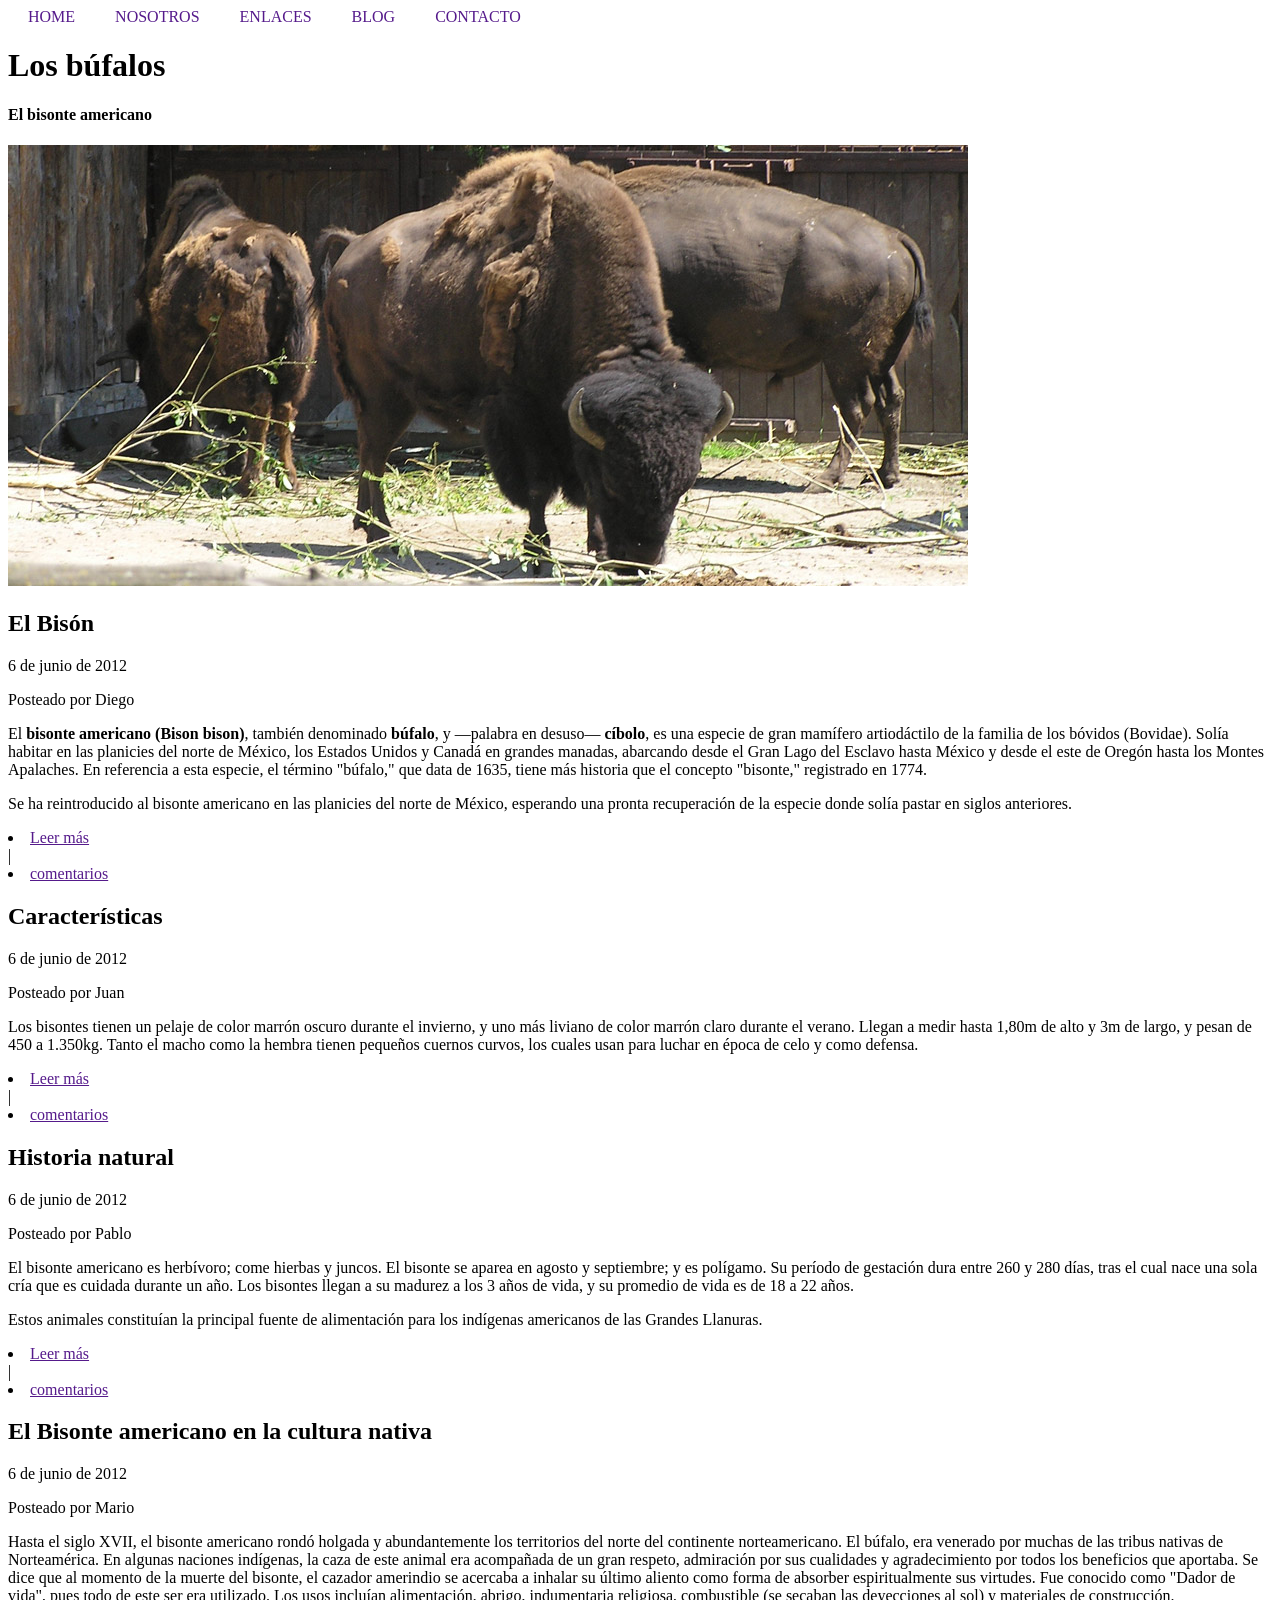
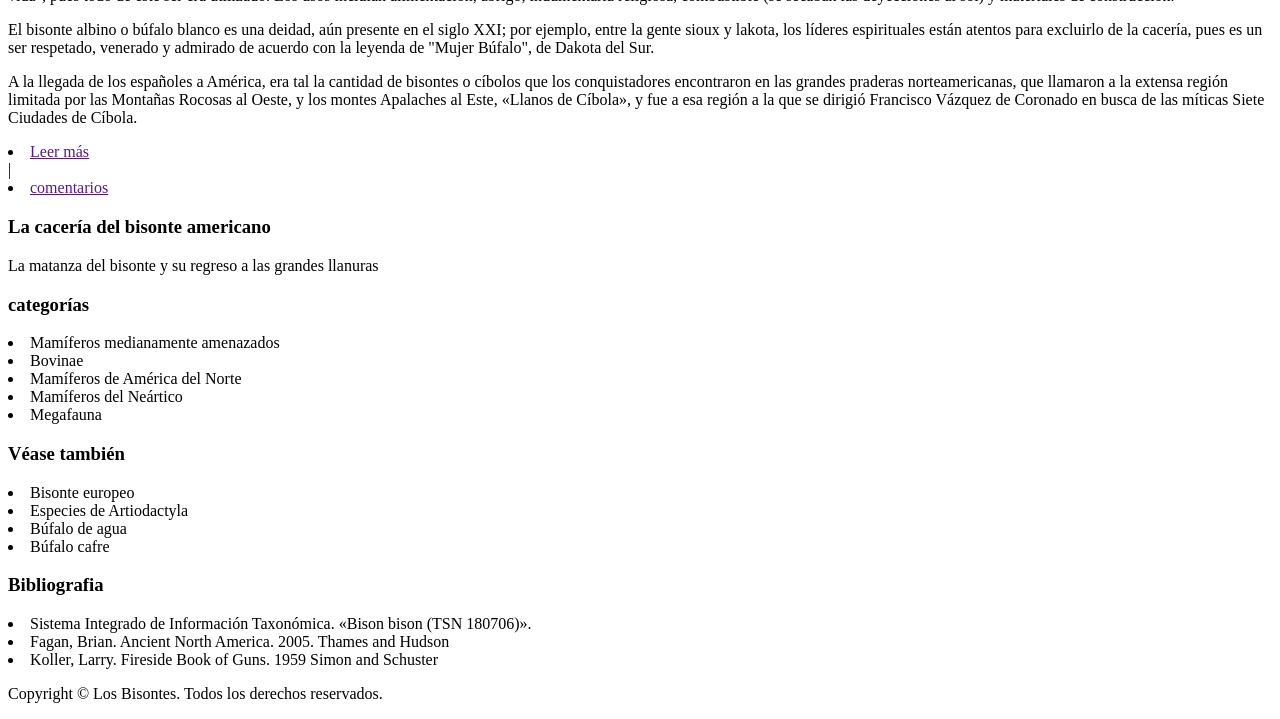
==== 6_Actividad/index.html @ a6a04cfd "Actividad de Bufalos html" ====
<!DOCTYPE html>
<html lang="en">
<head>
    <meta charset="UTF-8">
    <meta name="viewport" content="width=device-width, initial-scale=1.0">
    <title>Document</title>
    <link rel="stylesheet" href="css/style.css">
</head>
    <body>
        <nav>
            <li><a href="" class="selected">HOME</a></li>
            <li><a href="">NOSOTROS</a></li>
            <li><a href="">ENLACES</a></li>
            <li><a href="">BLOG</a></li>
            <li><a href="">CONTACTO</a></li>
        </nav>
        <header>
            <h1>Los búfalos</h1>
            <h4>El bisonte americano</h4>
            <img src="img/img_bufalos_pic1.jpg" alt="Bisontes comiendo" title="Bisontes comiendo">
        </header>
        <main>
            <section>
                <article>
                    <h2>El Bisón</h2>
                    <div>
                        <div><p>6 de junio de 2012</p></div>
                        <div><p>Posteado por Diego</p></div>
                    </div>
                    <div>
                        <p>El <strong>bisonte americano (Bison bison)</strong>, también denominado <strong>búfalo</strong>, y —palabra en desuso— <strong>cíbolo</strong>, es una especie de gran mamífero artiodáctilo de la familia de los bóvidos (Bovidae). Solía habitar en las planicies del norte de México, los Estados Unidos y Canadá en grandes manadas, abarcando desde el Gran Lago del Esclavo hasta México y desde el este de Oregón hasta los Montes Apalaches. En referencia a esta especie, el término "búfalo," que data de 1635, tiene más historia que el concepto "bisonte," registrado en 1774.</p>
                        <p>Se ha reintroducido al bisonte americano en las planicies del norte de México, esperando una pronta recuperación de la especie donde solía pastar en siglos anteriores.</p>
                    </div>
                </article>
                <div class="primero">
                    <li><a href="">Leer más</a></li>
                    <span>|</span>
                    <li><a href="">comentarios</a></li>
                </div>
            </section>
            <section>
                <article>
                    <h2>Características</h2>
                    <div>
                        <div><p>6 de junio de 2012</p></div>
                        <div><p>Posteado por Juan</p></div>
                    </div>
                    <div>
                        <p>Los bisontes tienen un pelaje de color marrón oscuro durante el invierno, y uno más liviano de color marrón claro durante el verano. Llegan a medir hasta 1,80m de alto y 3m de largo, y pesan de 450 a 1.350kg. Tanto el macho como la hembra tienen pequeños cuernos curvos, los cuales usan para luchar en época de celo y como defensa.</p>      
                    </div>
                </article>
                <div class="primero">
                    <li><a href="">Leer más</a></li>
                    <span>|</span>
                    <li><a href="">comentarios</a></li>
                </div>
            </section>
            <section>
                <article>
                    <h2>Historia natural</h2>
                    <div>
                        <div><p>6 de junio de 2012</p></div>
                        <div><p>Posteado por Pablo</p></div>
                    </div>
                    <div>
                        <p>El bisonte americano es herbívoro; come hierbas y juncos. El bisonte se aparea en agosto y septiembre; y es polígamo. Su período de gestación dura entre 260 y 280 días, tras el cual nace una sola cría que es cuidada durante un año. Los bisontes llegan a su madurez a los 3 años de vida, y su promedio de vida es de 18 a 22 años.</p>
                        <p>Estos animales constituían la principal fuente de alimentación para los indígenas americanos de las Grandes Llanuras.</p>
                    </div>
                </article>
                <div class="primero">
                    <li><a href="">Leer más</a></li>
                    <span>|</span>
                    <li><a href="">comentarios</a></li>
                </div>
            </section>
            <section>
                <article>
                    <h2>El Bisonte americano en la cultura nativa</h2>
                    <div>
                        <div><p>6 de junio de 2012</p></div>
                        <div><p>Posteado por Mario</p></div>
                    </div>
                    <div>
                        <p>Hasta el siglo XVII, el bisonte americano rondó holgada y abundantemente los territorios del norte del continente norteamericano. El búfalo, era venerado por muchas de las tribus nativas de Norteamérica. En algunas naciones indígenas, la caza de este animal era acompañada de un gran respeto, admiración por sus cualidades y agradecimiento por todos los beneficios que aportaba. Se dice que al momento de la muerte del bisonte, el cazador amerindio se acercaba a inhalar su último aliento como forma de absorber espiritualmente sus virtudes. Fue conocido como "Dador de vida", pues todo de este ser era utilizado. Los usos incluían alimentación, abrigo, indumentaria religiosa, combustible (se secaban las deyecciones al sol) y materiales de construcción.</p>
                        <p>El bisonte albino o búfalo blanco es una deidad, aún presente en el siglo XXI; por ejemplo, entre la gente sioux y lakota, los líderes espirituales están atentos para excluirlo de la cacería, pues es un ser respetado, venerado y admirado de acuerdo con la leyenda de "Mujer Búfalo", de Dakota del Sur.</p>
                        <p>
                        A la llegada de los españoles a América, era tal la cantidad de bisontes o cíbolos que los conquistadores encontraron en las grandes praderas norteamericanas, que llamaron a la extensa región limitada por las Montañas Rocosas al Oeste, y los montes Apalaches al Este, «Llanos de Cíbola», y fue a esa región a la que se dirigió Francisco Vázquez de Coronado en busca de las míticas Siete Ciudades de Cíbola.
                        </p>
                    </div>
                </article>
                <div class="primero">
                    <li><a href="">Leer más</a></li>
                    <span>|</span>
                    <li><a href="">comentarios</a></li>
                </div>
            </section>
        </main>
        <aside>
            <div class="titulo">
                <h3>La cacería del bisonte americano</h3>
                <p>La matanza del bisonte y su regreso a las grandes llanuras</p>
            </div>
            <div>
                <h3>categorías</h3>
                <li>Mamíferos medianamente amenazados</li>
                <li>Bovinae</li>
                <li>Mamíferos de América del Norte</li>
                <li>Mamíferos del Neártico</li>
                <li>Megafauna</li>
            </div>
            <div>
                <h3>Véase también</h3>
                <li>Bisonte europeo</li>
                <li>Especies de Artiodactyla</li>
                <li>Búfalo de agua</li>
                <li>Búfalo cafre</li>
            </div>
            <div>
                <h3>Bibliografia</h3>
                <li>Sistema Integrado de Información Taxonómica. «Bison bison (TSN 180706)».</li>
                <li>Fagan, Brian. Ancient North America. 2005. Thames and Hudson</li>
                <li>Koller, Larry. Fireside Book of Guns. 1959 Simon and Schuster</li>
            </div>
        </aside>
        <footer>
            <p>Copyright © Los Bisontes. Todos los derechos reservados.</p>
        </footer>
    </body>
</html>
---- 6_Actividad/css/style.css ----
*{
    font-family: Georgia, 'Times New Roman', Times, serif;
}

nav{
    display: flex;
    list-style: none;
}

nav a{
    text-decoration: none;
    padding: 20px;
}
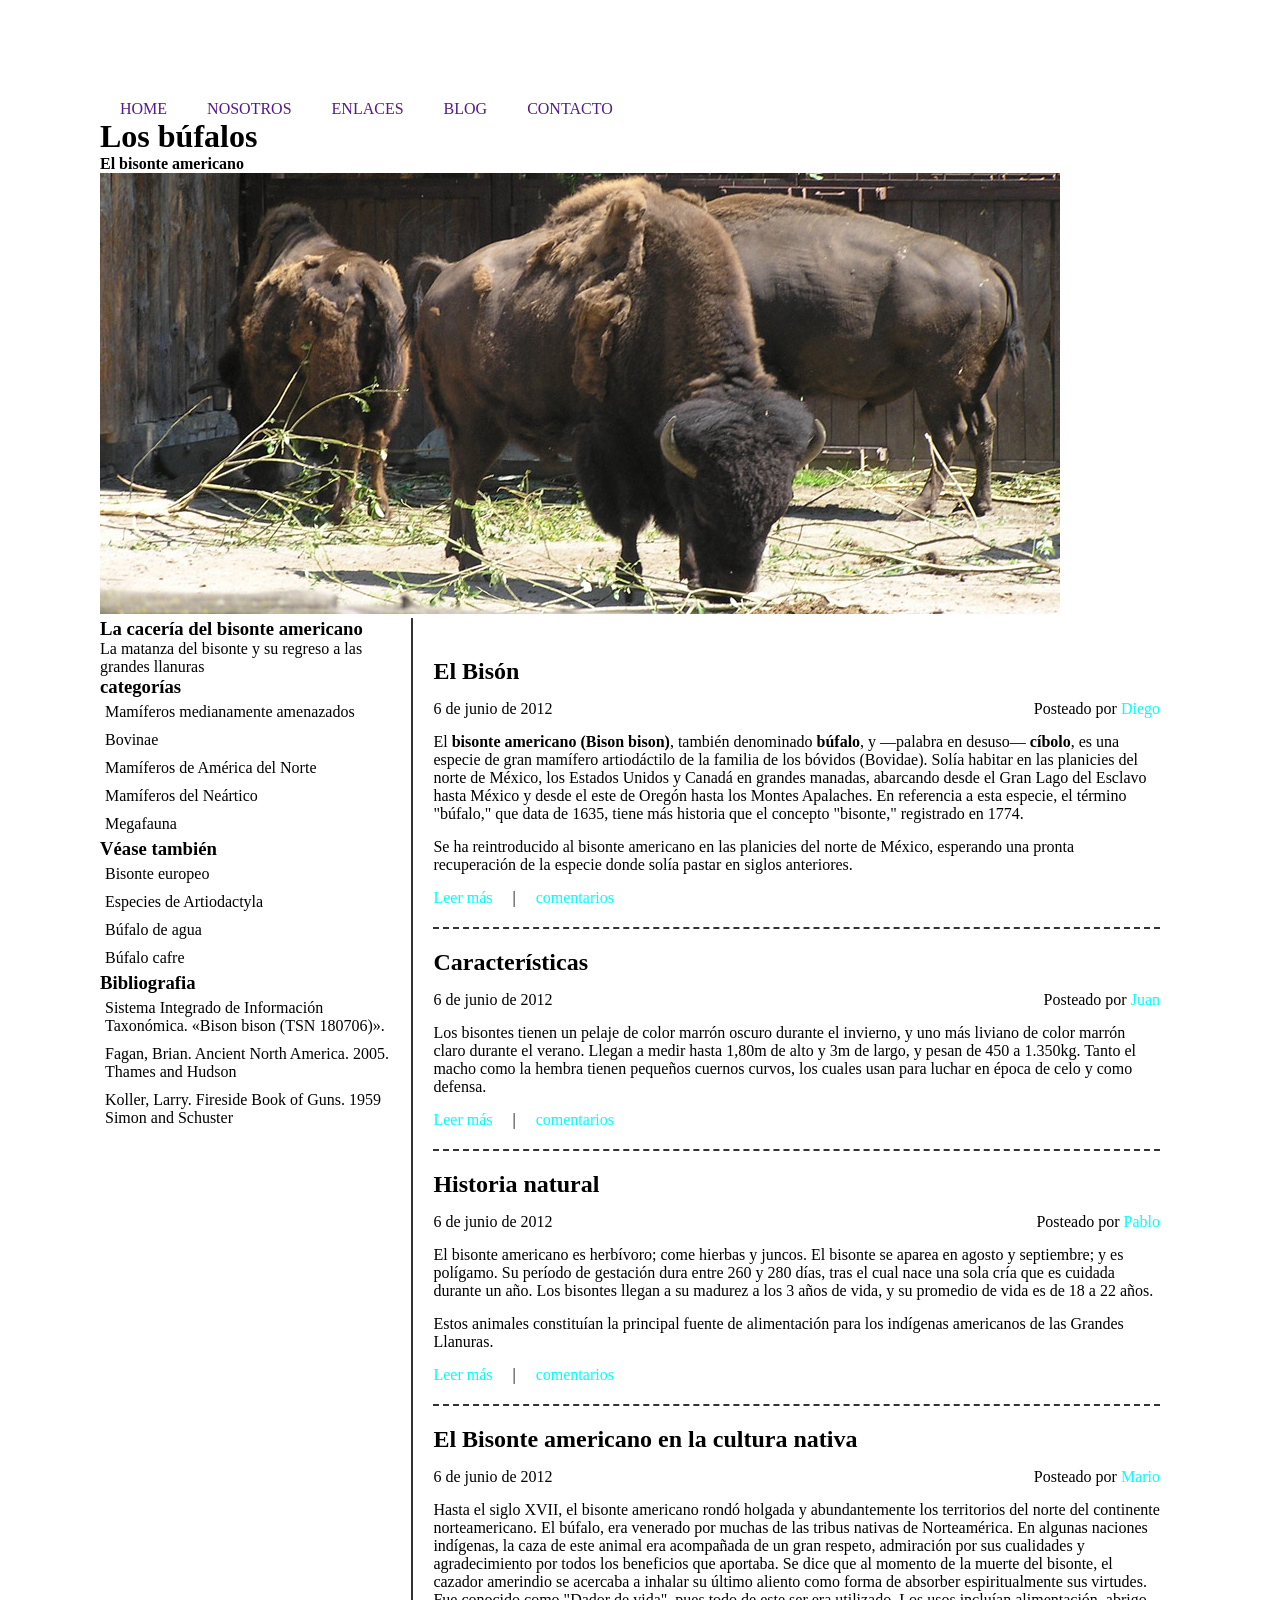
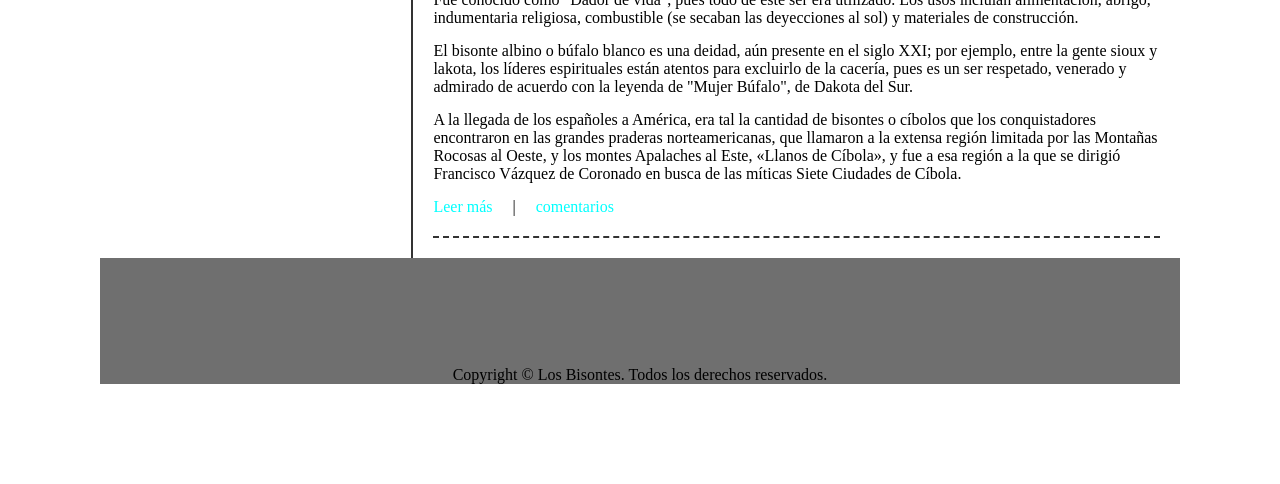
==== commit c145e0e5: "Al 30%, falta arreglar cosas" ====
--- a/6_Actividad/index.html
+++ b/6_Actividad/index.html
@@ -19,84 +19,9 @@
             <h4>El bisonte americano</h4>
             <img src="img/img_bufalos_pic1.jpg" alt="Bisontes comiendo" title="Bisontes comiendo">
         </header>
-        <main>
-            <section>
-                <article>
-                    <h2>El Bisón</h2>
-                    <div>
-                        <div><p>6 de junio de 2012</p></div>
-                        <div><p>Posteado por Diego</p></div>
-                    </div>
-                    <div>
-                        <p>El <strong>bisonte americano (Bison bison)</strong>, también denominado <strong>búfalo</strong>, y —palabra en desuso— <strong>cíbolo</strong>, es una especie de gran mamífero artiodáctilo de la familia de los bóvidos (Bovidae). Solía habitar en las planicies del norte de México, los Estados Unidos y Canadá en grandes manadas, abarcando desde el Gran Lago del Esclavo hasta México y desde el este de Oregón hasta los Montes Apalaches. En referencia a esta especie, el término "búfalo," que data de 1635, tiene más historia que el concepto "bisonte," registrado en 1774.</p>
-                        <p>Se ha reintroducido al bisonte americano en las planicies del norte de México, esperando una pronta recuperación de la especie donde solía pastar en siglos anteriores.</p>
-                    </div>
-                </article>
-                <div class="primero">
-                    <li><a href="">Leer más</a></li>
-                    <span>|</span>
-                    <li><a href="">comentarios</a></li>
-                </div>
-            </section>
-            <section>
-                <article>
-                    <h2>Características</h2>
-                    <div>
-                        <div><p>6 de junio de 2012</p></div>
-                        <div><p>Posteado por Juan</p></div>
-                    </div>
-                    <div>
-                        <p>Los bisontes tienen un pelaje de color marrón oscuro durante el invierno, y uno más liviano de color marrón claro durante el verano. Llegan a medir hasta 1,80m de alto y 3m de largo, y pesan de 450 a 1.350kg. Tanto el macho como la hembra tienen pequeños cuernos curvos, los cuales usan para luchar en época de celo y como defensa.</p>      
-                    </div>
-                </article>
-                <div class="primero">
-                    <li><a href="">Leer más</a></li>
-                    <span>|</span>
-                    <li><a href="">comentarios</a></li>
-                </div>
-            </section>
-            <section>
-                <article>
-                    <h2>Historia natural</h2>
-                    <div>
-                        <div><p>6 de junio de 2012</p></div>
-                        <div><p>Posteado por Pablo</p></div>
-                    </div>
-                    <div>
-                        <p>El bisonte americano es herbívoro; come hierbas y juncos. El bisonte se aparea en agosto y septiembre; y es polígamo. Su período de gestación dura entre 260 y 280 días, tras el cual nace una sola cría que es cuidada durante un año. Los bisontes llegan a su madurez a los 3 años de vida, y su promedio de vida es de 18 a 22 años.</p>
-                        <p>Estos animales constituían la principal fuente de alimentación para los indígenas americanos de las Grandes Llanuras.</p>
-                    </div>
-                </article>
-                <div class="primero">
-                    <li><a href="">Leer más</a></li>
-                    <span>|</span>
-                    <li><a href="">comentarios</a></li>
-                </div>
-            </section>
-            <section>
-                <article>
-                    <h2>El Bisonte americano en la cultura nativa</h2>
-                    <div>
-                        <div><p>6 de junio de 2012</p></div>
-                        <div><p>Posteado por Mario</p></div>
-                    </div>
-                    <div>
-                        <p>Hasta el siglo XVII, el bisonte americano rondó holgada y abundantemente los territorios del norte del continente norteamericano. El búfalo, era venerado por muchas de las tribus nativas de Norteamérica. En algunas naciones indígenas, la caza de este animal era acompañada de un gran respeto, admiración por sus cualidades y agradecimiento por todos los beneficios que aportaba. Se dice que al momento de la muerte del bisonte, el cazador amerindio se acercaba a inhalar su último aliento como forma de absorber espiritualmente sus virtudes. Fue conocido como "Dador de vida", pues todo de este ser era utilizado. Los usos incluían alimentación, abrigo, indumentaria religiosa, combustible (se secaban las deyecciones al sol) y materiales de construcción.</p>
-                        <p>El bisonte albino o búfalo blanco es una deidad, aún presente en el siglo XXI; por ejemplo, entre la gente sioux y lakota, los líderes espirituales están atentos para excluirlo de la cacería, pues es un ser respetado, venerado y admirado de acuerdo con la leyenda de "Mujer Búfalo", de Dakota del Sur.</p>
-                        <p>
-                        A la llegada de los españoles a América, era tal la cantidad de bisontes o cíbolos que los conquistadores encontraron en las grandes praderas norteamericanas, que llamaron a la extensa región limitada por las Montañas Rocosas al Oeste, y los montes Apalaches al Este, «Llanos de Cíbola», y fue a esa región a la que se dirigió Francisco Vázquez de Coronado en busca de las míticas Siete Ciudades de Cíbola.
-                        </p>
-                    </div>
-                </article>
-                <div class="primero">
-                    <li><a href="">Leer más</a></li>
-                    <span>|</span>
-                    <li><a href="">comentarios</a></li>
-                </div>
-            </section>
-        </main>
+        <div id="contenedor">
         <aside>
-            <div class="titulo">
+            <div>
                 <h3>La cacería del bisonte americano</h3>
                 <p>La matanza del bisonte y su regreso a las grandes llanuras</p>
             </div>
@@ -122,6 +47,83 @@
                 <li>Koller, Larry. Fireside Book of Guns. 1959 Simon and Schuster</li>
             </div>
         </aside>
+        <main>
+            <section>
+                <article>
+                    <h2>El Bisón</h2>
+                    <div class="Poste">
+                        <div><p>6 de junio de 2012</p></div>
+                        <div><p>Posteado por <span class="Nombre">Diego</span></div>
+                    </div>
+                    <div>
+                        <p>El <strong>bisonte americano (Bison bison)</strong>, también denominado <strong>búfalo</strong>, y —palabra en desuso— <strong>cíbolo</strong>, es una especie de gran mamífero artiodáctilo de la familia de los bóvidos (Bovidae). Solía habitar en las planicies del norte de México, los Estados Unidos y Canadá en grandes manadas, abarcando desde el Gran Lago del Esclavo hasta México y desde el este de Oregón hasta los Montes Apalaches. En referencia a esta especie, el término "búfalo," que data de 1635, tiene más historia que el concepto "bisonte," registrado en 1774.</p>
+                        <p>Se ha reintroducido al bisonte americano en las planicies del norte de México, esperando una pronta recuperación de la especie donde solía pastar en siglos anteriores.</p>
+                    </div>
+                </article>
+                <div class="Contenido">
+                    <li><a href="">Leer más</a></li>
+                    <span>|</span>
+                    <li><a href="">comentarios</a></li>
+                </div>
+            </section>
+            <section>
+                <article>
+                    <h2>Características</h2>
+                    <div class="Poste">
+                        <div><p>6 de junio de 2012</p></div>
+                        <div><p>Posteado por <span class="Nombre">Juan</span></p></div>
+                    </div>
+                    <div>
+                        <p>Los bisontes tienen un pelaje de color marrón oscuro durante el invierno, y uno más liviano de color marrón claro durante el verano. Llegan a medir hasta 1,80m de alto y 3m de largo, y pesan de 450 a 1.350kg. Tanto el macho como la hembra tienen pequeños cuernos curvos, los cuales usan para luchar en época de celo y como defensa.</p>      
+                    </div>
+                </article>
+                <div class="Contenido">
+                    <li><a href="">Leer más</a></li>
+                    <span>|</span>
+                    <li><a href="">comentarios</a></li>
+                </div>
+            </section>
+            <section>
+                <article>
+                    <h2>Historia natural</h2>
+                    <div class="Poste">
+                        <div><p>6 de junio de 2012</p></div>
+                        <div><p>Posteado por <span class="Nombre">Pablo</span></p></div>
+                    </div>
+                    <div>
+                        <p>El bisonte americano es herbívoro; come hierbas y juncos. El bisonte se aparea en agosto y septiembre; y es polígamo. Su período de gestación dura entre 260 y 280 días, tras el cual nace una sola cría que es cuidada durante un año. Los bisontes llegan a su madurez a los 3 años de vida, y su promedio de vida es de 18 a 22 años.</p>
+                        <p>Estos animales constituían la principal fuente de alimentación para los indígenas americanos de las Grandes Llanuras.</p>
+                    </div>
+                </article>
+                <div class="Contenido">
+                    <li><a href="">Leer más</a></li>
+                    <span>|</span>
+                    <li><a href="">comentarios</a></li>
+                </div>
+            </section>
+            <section>
+                <article>
+                    <h2>El Bisonte americano en la cultura nativa</h2>
+                    <div class="Poste">
+                        <div><p>6 de junio de 2012</p></div>
+                        <div><p>Posteado por <span class="Nombre">Mario</span></p></div>
+                    </div>
+                    <div>
+                        <p>Hasta el siglo XVII, el bisonte americano rondó holgada y abundantemente los territorios del norte del continente norteamericano. El búfalo, era venerado por muchas de las tribus nativas de Norteamérica. En algunas naciones indígenas, la caza de este animal era acompañada de un gran respeto, admiración por sus cualidades y agradecimiento por todos los beneficios que aportaba. Se dice que al momento de la muerte del bisonte, el cazador amerindio se acercaba a inhalar su último aliento como forma de absorber espiritualmente sus virtudes. Fue conocido como "Dador de vida", pues todo de este ser era utilizado. Los usos incluían alimentación, abrigo, indumentaria religiosa, combustible (se secaban las deyecciones al sol) y materiales de construcción.</p>
+                        <p>El bisonte albino o búfalo blanco es una deidad, aún presente en el siglo XXI; por ejemplo, entre la gente sioux y lakota, los líderes espirituales están atentos para excluirlo de la cacería, pues es un ser respetado, venerado y admirado de acuerdo con la leyenda de "Mujer Búfalo", de Dakota del Sur.</p>
+                        <p>
+                        A la llegada de los españoles a América, era tal la cantidad de bisontes o cíbolos que los conquistadores encontraron en las grandes praderas norteamericanas, que llamaron a la extensa región limitada por las Montañas Rocosas al Oeste, y los montes Apalaches al Este, «Llanos de Cíbola», y fue a esa región a la que se dirigió Francisco Vázquez de Coronado en busca de las míticas Siete Ciudades de Cíbola.
+                        </p>
+                    </div>
+                </article>
+                <div class="Contenido">
+                    <li><a href="">Leer más</a></li>
+                    <span>|</span>
+                    <li><a href="">comentarios</a></li>
+                </div>
+            </section>
+        </main>
+        </div>
         <footer>
             <p>Copyright © Los Bisontes. Todos los derechos reservados.</p>
         </footer>
--- a/6_Actividad/css/style.css
+++ b/6_Actividad/css/style.css
@@ -1,7 +1,13 @@
 *{
     font-family: Georgia, 'Times New Roman', Times, serif;
+    padding: 0;
+    margin: 0;
 }
 
+body{
+    margin: 100px;
+}
+/*Menu*/
 nav{
     display: flex;
     list-style: none;
@@ -10,4 +16,77 @@
 nav a{
     text-decoration: none;
     padding: 20px;
+}
+
+/*Main*/
+main{
+    padding: 20px;
+    border-left: 2px solid #333;
+    width: 70%;
+}
+
+main section{
+    width: auto;
+    display: flex;
+    flex-direction: column;
+}
+.Contenido{
+    display: flex;
+    list-style: none;
+    padding-block-end: 20px;
+}
+
+.Contenido span{
+    padding-right: 20px;
+    padding-left: 20px;
+}
+
+.Contenido a{
+    text-decoration: none;
+    color: aqua;
+}
+
+.Poste{
+    display: flex;
+    justify-content: space-between;
+}
+
+.Nombre{
+    color: aqua;
+}
+
+section{
+    border-bottom: 2px dashed #333;
+}
+
+section p{
+    padding-bottom: 15px;
+}
+
+section h2{
+    padding-top: 20px;
+    padding-bottom: 15px;
+}
+
+#contenedor{
+    display: flex;
+}
+
+/*aside*/
+aside{
+    width: 30%;
+}
+
+aside li{
+    list-style: none;
+    padding: 5px;
+}
+
+/*Footer*/
+footer{
+    display: flex;
+    justify-content: center;
+    padding-top: 10%;
+    background-color: #6f6f6f;
+
 }
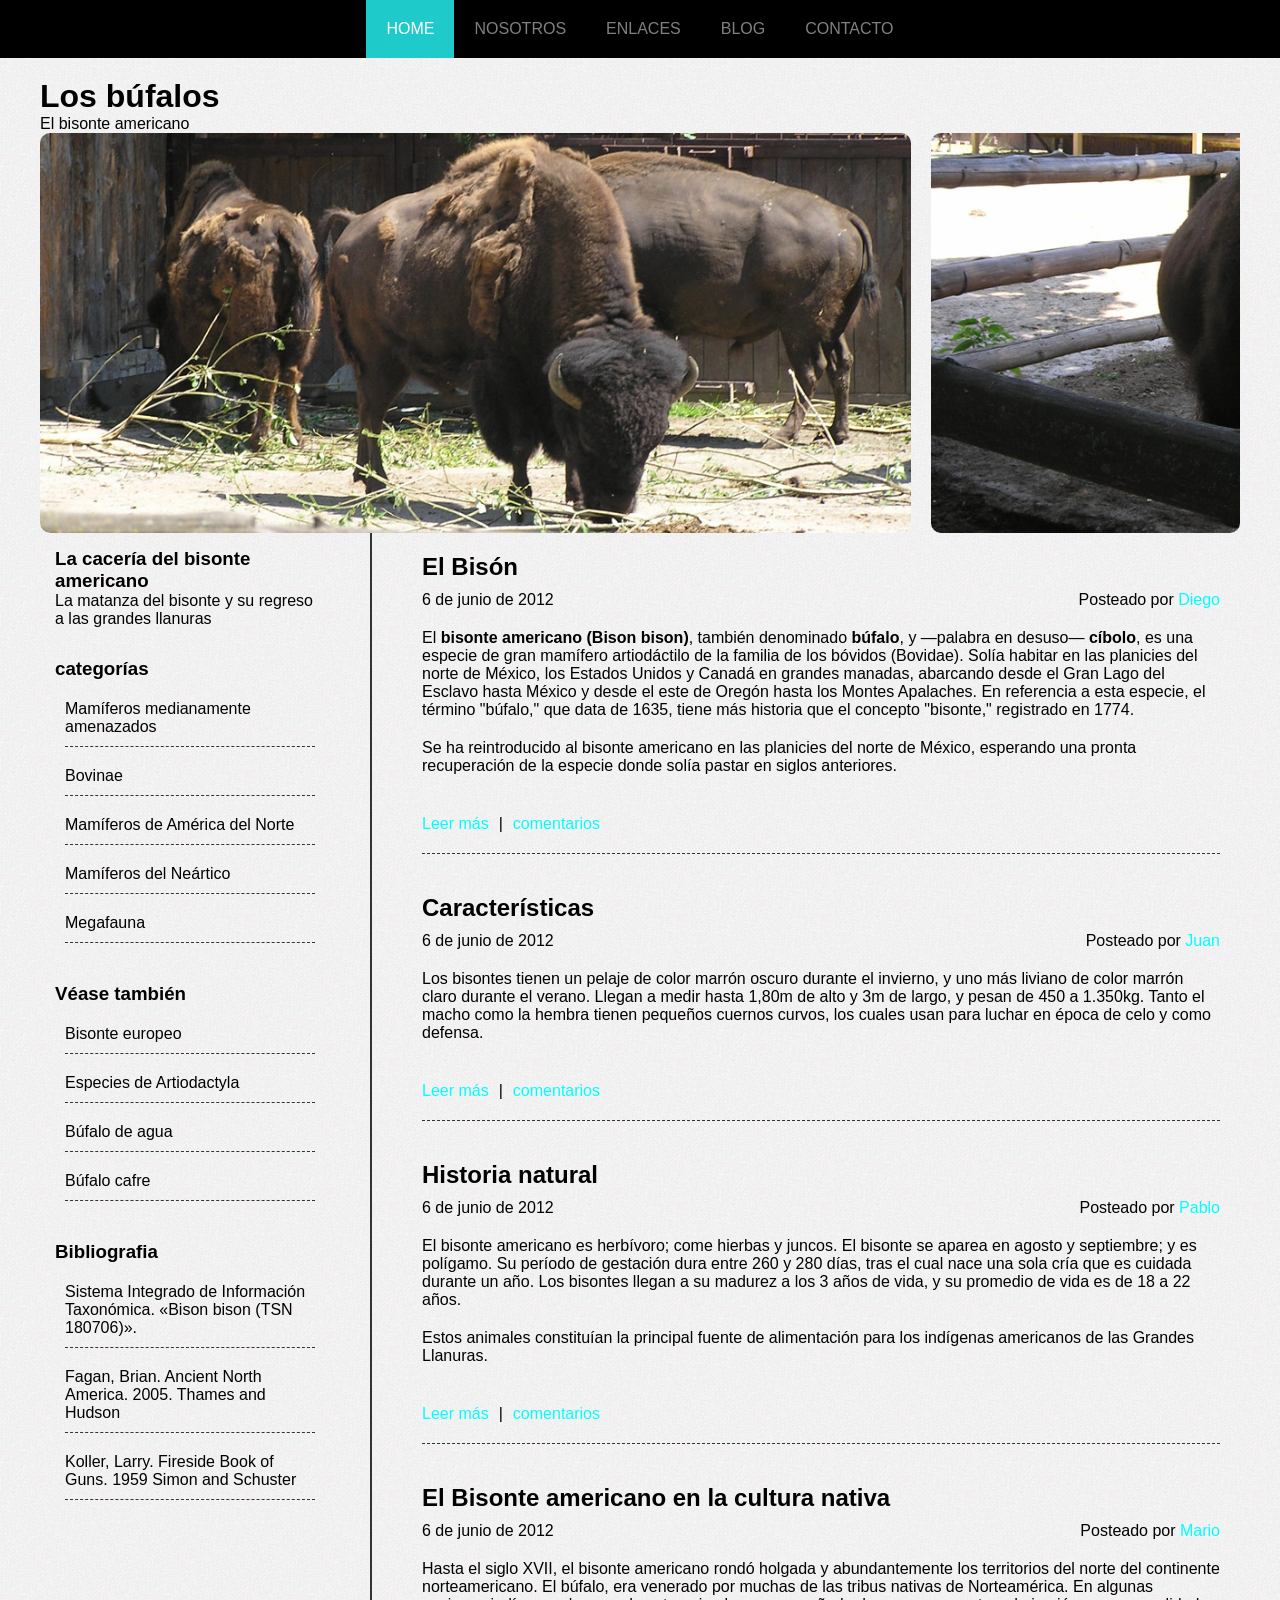
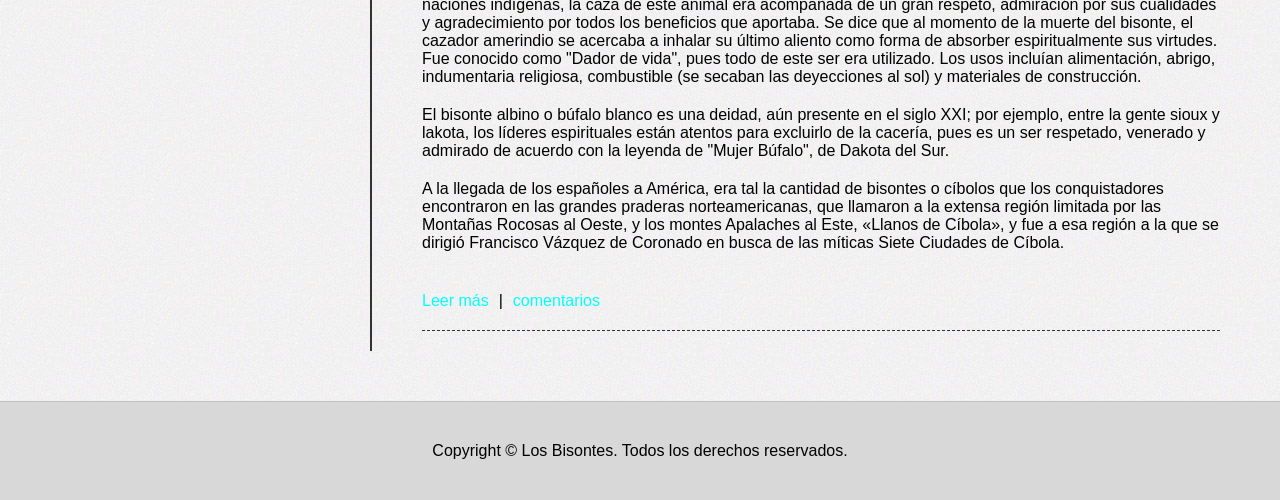
==== commit 7f797c66: "tarea completada" ====
--- a/6_Actividad/index.html
+++ b/6_Actividad/index.html
@@ -8,19 +8,34 @@
 </head>
     <body>
         <nav>
-            <li><a href="" class="selected">HOME</a></li>
-            <li><a href="">NOSOTROS</a></li>
-            <li><a href="">ENLACES</a></li>
-            <li><a href="">BLOG</a></li>
-            <li><a href="">CONTACTO</a></li>
+            <ul>
+                <li class="selected"><a href="" class="selected">HOME</a></li>
+                <li><a href="">NOSOTROS</a></li>
+                <li><a href="">ENLACES</a></li>
+                <li><a href="">BLOG</a></li>
+                <li><a href="">CONTACTO</a></li>
+            </ul>
         </nav>
+        <div id="Contenidos">
         <header>
-            <h1>Los búfalos</h1>
-            <h4>El bisonte americano</h4>
-            <img src="img/img_bufalos_pic1.jpg" alt="Bisontes comiendo" title="Bisontes comiendo">
+            <div class="carrusel-contenedor">
+                <h1>Los búfalos</h1>
+                <h4>El bisonte americano</h4>
+                <div class="carrusel">
+                    <img src="img/img_bufalos_pic1.jpg" alt="Bisontes comiendo" title="Bisontes comiendo">
+                    <img src="img/img_bufalos_pic2.jpg" alt="Bisontes en corral" title="Bisonte en el corral">
+                    <img src="img/img_bufalos_pic3.jpg" alt="Dos Bisontes" title="dos bisontes">
+                    <img src="img/img_bufalos_pic4.jpg" alt="Un bufalo depresivo en un corral " title="Un bufalo depresivo">
+                    <!--2 Carrusel-->
+                    <img src="img/img_bufalos_pic1.jpg" alt="Bisontes comiendo" title="Bisontes comiendo">
+                    <img src="img/img_bufalos_pic2.jpg" alt="Bisontes en corral" title="Bisonte en el corral">
+                    <img src="img/img_bufalos_pic3.jpg" alt="Dos Bisontes" title="dos bisontes">
+                    <img src="img/img_bufalos_pic4.jpg" alt="Un bufalo depresivo en un corral " title="Un bufalo depresivo">
+                </div>
+            </div>
         </header>
         <div id="contenedor">
-        <aside>
+        <section class="categoria">
             <div>
                 <h3>La cacería del bisonte americano</h3>
                 <p>La matanza del bisonte y su regreso a las grandes llanuras</p>
@@ -46,7 +61,7 @@
                 <li>Fagan, Brian. Ancient North America. 2005. Thames and Hudson</li>
                 <li>Koller, Larry. Fireside Book of Guns. 1959 Simon and Schuster</li>
             </div>
-        </aside>
+        </section>
         <main>
             <section>
                 <article>
@@ -59,12 +74,12 @@
                         <p>El <strong>bisonte americano (Bison bison)</strong>, también denominado <strong>búfalo</strong>, y —palabra en desuso— <strong>cíbolo</strong>, es una especie de gran mamífero artiodáctilo de la familia de los bóvidos (Bovidae). Solía habitar en las planicies del norte de México, los Estados Unidos y Canadá en grandes manadas, abarcando desde el Gran Lago del Esclavo hasta México y desde el este de Oregón hasta los Montes Apalaches. En referencia a esta especie, el término "búfalo," que data de 1635, tiene más historia que el concepto "bisonte," registrado en 1774.</p>
                         <p>Se ha reintroducido al bisonte americano en las planicies del norte de México, esperando una pronta recuperación de la especie donde solía pastar en siglos anteriores.</p>
                     </div>
+                    <div class="Contenido">
+                        <li><a href="">Leer más</a></li>
+                        <span>|</span>
+                        <li><a href="">comentarios</a></li>
+                    </div>
                 </article>
-                <div class="Contenido">
-                    <li><a href="">Leer más</a></li>
-                    <span>|</span>
-                    <li><a href="">comentarios</a></li>
-                </div>
             </section>
             <section>
                 <article>
@@ -76,12 +91,12 @@
                     <div>
                         <p>Los bisontes tienen un pelaje de color marrón oscuro durante el invierno, y uno más liviano de color marrón claro durante el verano. Llegan a medir hasta 1,80m de alto y 3m de largo, y pesan de 450 a 1.350kg. Tanto el macho como la hembra tienen pequeños cuernos curvos, los cuales usan para luchar en época de celo y como defensa.</p>      
                     </div>
+                    <div class="Contenido">
+                        <li><a href="">Leer más</a></li>
+                        <span>|</span>
+                        <li><a href="">comentarios</a></li>
+                    </div>                    
                 </article>
-                <div class="Contenido">
-                    <li><a href="">Leer más</a></li>
-                    <span>|</span>
-                    <li><a href="">comentarios</a></li>
-                </div>
             </section>
             <section>
                 <article>
@@ -94,12 +109,12 @@
                         <p>El bisonte americano es herbívoro; come hierbas y juncos. El bisonte se aparea en agosto y septiembre; y es polígamo. Su período de gestación dura entre 260 y 280 días, tras el cual nace una sola cría que es cuidada durante un año. Los bisontes llegan a su madurez a los 3 años de vida, y su promedio de vida es de 18 a 22 años.</p>
                         <p>Estos animales constituían la principal fuente de alimentación para los indígenas americanos de las Grandes Llanuras.</p>
                     </div>
+                    <div class="Contenido">
+                        <li><a href="">Leer más</a></li>
+                        <span>|</span>
+                        <li><a href="">comentarios</a></li>
+                    </div>                    
                 </article>
-                <div class="Contenido">
-                    <li><a href="">Leer más</a></li>
-                    <span>|</span>
-                    <li><a href="">comentarios</a></li>
-                </div>
             </section>
             <section>
                 <article>
@@ -115,14 +130,15 @@
                         A la llegada de los españoles a América, era tal la cantidad de bisontes o cíbolos que los conquistadores encontraron en las grandes praderas norteamericanas, que llamaron a la extensa región limitada por las Montañas Rocosas al Oeste, y los montes Apalaches al Este, «Llanos de Cíbola», y fue a esa región a la que se dirigió Francisco Vázquez de Coronado en busca de las míticas Siete Ciudades de Cíbola.
                         </p>
                     </div>
+                        <div class="Contenido">
+                        <li><a href="">Leer más</a></li>
+                        <span>|</span>
+                        <li><a href="">comentarios</a></li>
+                    </div>
                 </article>
-                <div class="Contenido">
-                    <li><a href="">Leer más</a></li>
-                    <span>|</span>
-                    <li><a href="">comentarios</a></li>
-                </div>
             </section>
         </main>
+        </div>
         </div>
         <footer>
             <p>Copyright © Los Bisontes. Todos los derechos reservados.</p>
--- a/6_Actividad/css/style.css
+++ b/6_Actividad/css/style.css
@@ -1,49 +1,130 @@
 *{
-    font-family: Georgia, 'Times New Roman', Times, serif;
+    font-family: 'Gill Sans', 'Gill Sans MT', Calibri, 'Trebuchet MS', sans-serif;
+    margin: 0;
     padding: 0;
-    margin: 0;
+}
+body{
+    background-image: url(../img/siteBackground.jpg);
 }
 
-body{
-    margin: 100px;
+h4{
+    font-weight: normal;
 }
-/*Menu*/
-nav{
+
+/*Header&Nav*/
+nav ul{
     display: flex;
+    flex-direction: row;
     list-style: none;
+    justify-content: center;
+    background-color: black;
+}
+
+nav li{
+    justify-content: space-between;
+    display: flex;
+    padding: 20px;
 }
 
 nav a{
     text-decoration: none;
-    padding: 20px;
+    color: gray;
+}
+
+.selected{
+    color: white;
+    background-color: rgb(30, 202, 202);
+}
+
+
+/*carrusel con ayuda de la IA*/
+.carrusel-contenedor {
+  width: 100%;
+  max-width: 1200px;
+  margin: 0 auto;
+  overflow: hidden;
+  position: relative;
+  border-radius: 10px;
+}
+
+.carrusel {
+  display: flex;
+  width: 100%;
+  gap: 20px;
+  animation: scroll-continuo 20s linear infinite;
+}
+
+.carrusel img {
+  width: 100%;
+  height: 400px;
+  object-fit: cover;
+  border-radius: 10px;
+}
+
+.carrusel-contenedor:hover .carrusel{
+  animation-play-state: paused;
+}
+
+@keyframes scroll-continuo {
+  0% {
+    transform: translateX(0);
+  }
+  100% {
+    transform: translateX(calc(-250%));
+}
 }
 
 /*Main*/
+#Contenidos{
+    max-width: 1200px;
+    margin: 20px auto 50px auto;
+    padding: 0 20px;
+}
+
+#contenedor{
+    display: flex;
+    gap: 30px;
+    width: 100%;
+}
+
+#contenedor a{
+    text-decoration: none;
+}
+
+#contenedor li{
+    list-style: none;
+}
+
+.categoria{
+    width: 300px;
+    flex-shrink: 0; /*nuevo buscado en documentacion de css*/
+    margin-right: 0;
+}
+
+.categoria div{
+    padding: 15px;
+}
+
+.categoria li{
+    margin: 10px;
+    border-bottom: 1px dashed #333;
+    padding-top: 10px;
+    padding-bottom: 10px;
+}
+
+/*Principal*/
 main{
-    padding: 20px;
+    flex: 1;
+    padding-left: 30px;
     border-left: 2px solid #333;
-    width: 70%;
+}
+
+main h2{
+    padding-bottom: 10px;
 }
 
 main section{
-    width: auto;
-    display: flex;
-    flex-direction: column;
-}
-.Contenido{
-    display: flex;
-    list-style: none;
-    padding-block-end: 20px;
-}
-
-.Contenido span{
-    padding-right: 20px;
-    padding-left: 20px;
-}
-
-.Contenido a{
-    text-decoration: none;
-    color: aqua;
+    padding: 20px;
 }
 
 .Poste{
@@ -55,38 +136,34 @@
     color: aqua;
 }
 
-section{
-    border-bottom: 2px dashed #333;
+main section p{
+    padding-bottom: 20px;
 }
 
-section p{
-    padding-bottom: 15px;
+.Contenido{
+    display: flex;
+    padding: 20px;
+    padding-left: 0;
 }
 
-section h2{
-    padding-top: 20px;
-    padding-bottom: 15px;
+.Contenido a{
+    color: aqua;
 }
 
-#contenedor{
-    display: flex;
+.Contenido span{
+    padding-right: 10px;
+    padding-left: 10px;
 }
 
-/*aside*/
-aside{
-    width: 30%;
+main article{
+    border-bottom: 1px dashed #333;
 }
 
-aside li{
-    list-style: none;
-    padding: 5px;
-}
-
-/*Footer*/
+/*footer*/
 footer{
     display: flex;
     justify-content: center;
-    padding-top: 10%;
-    background-color: #6f6f6f;
-
+    background-color: rgb(216, 216, 216);
+    padding: 40px;
+    border-top: 1px solid rgb(193, 193, 193);
 }
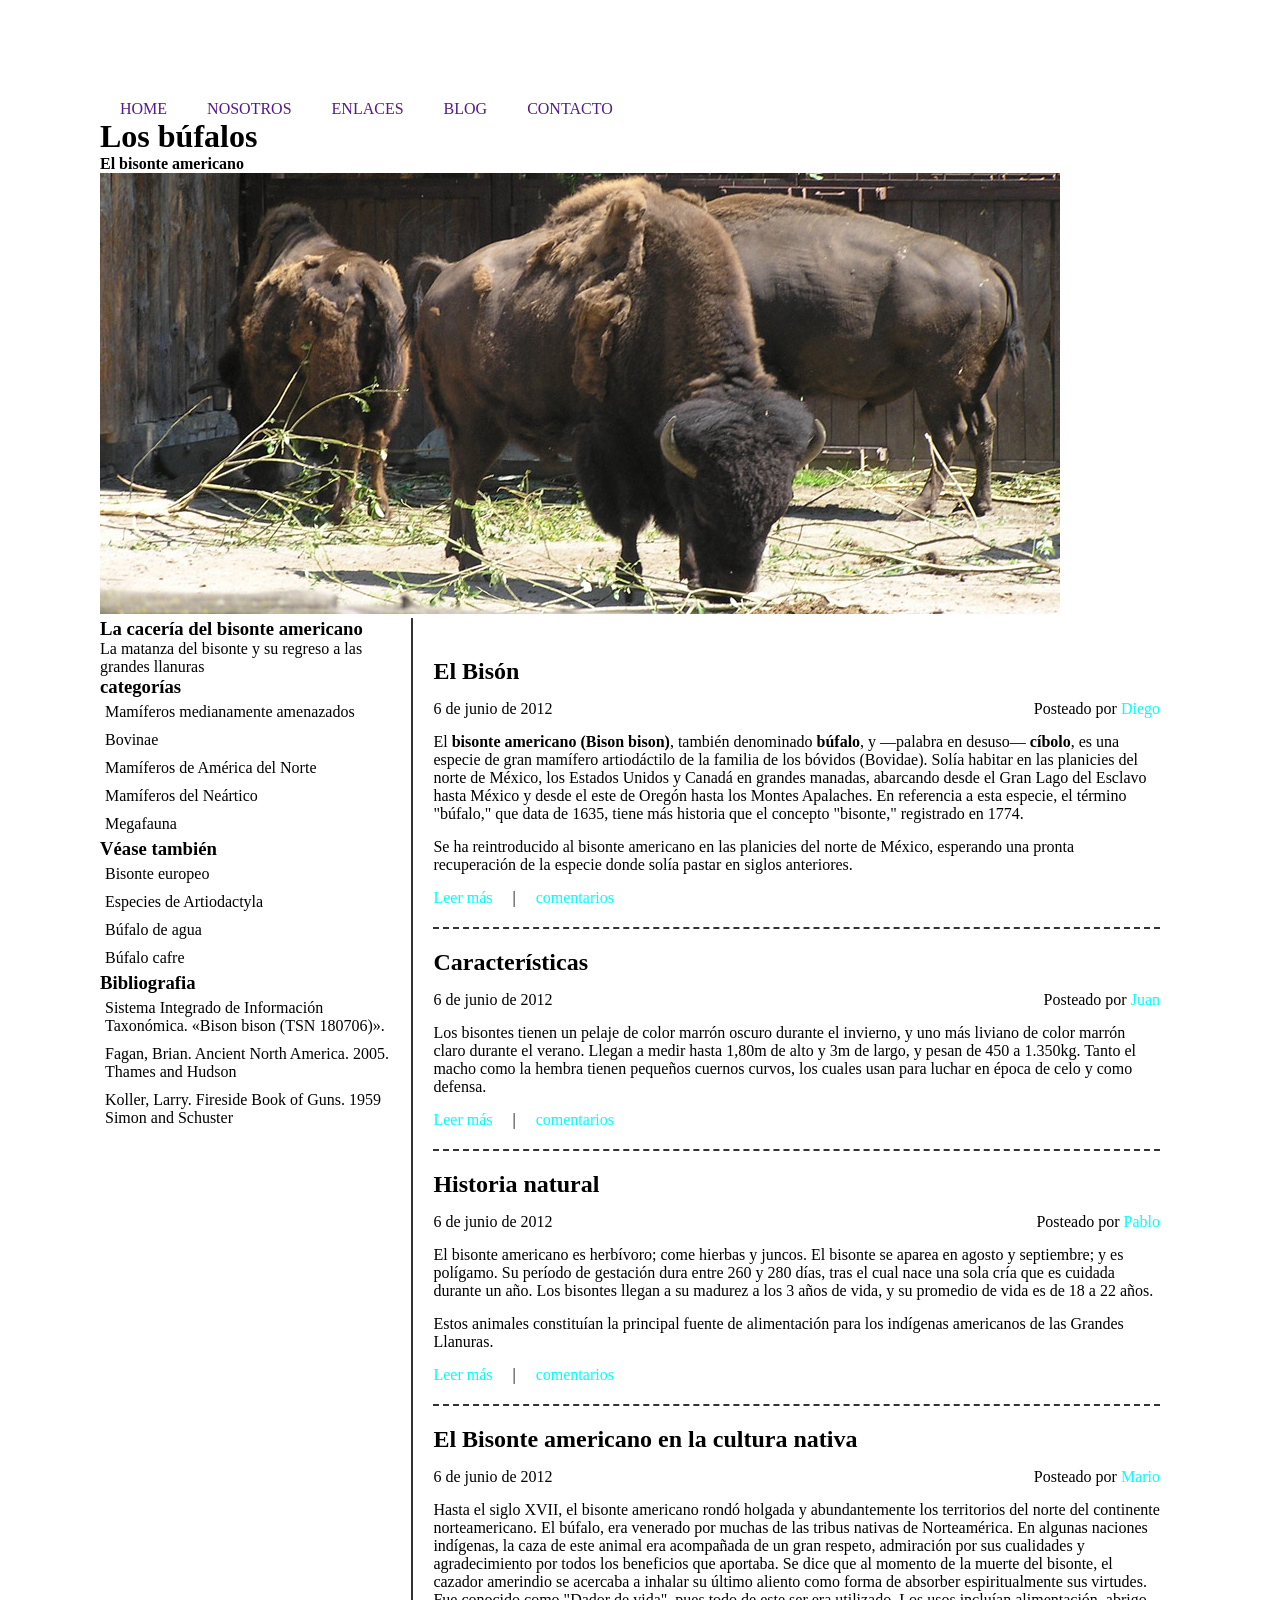
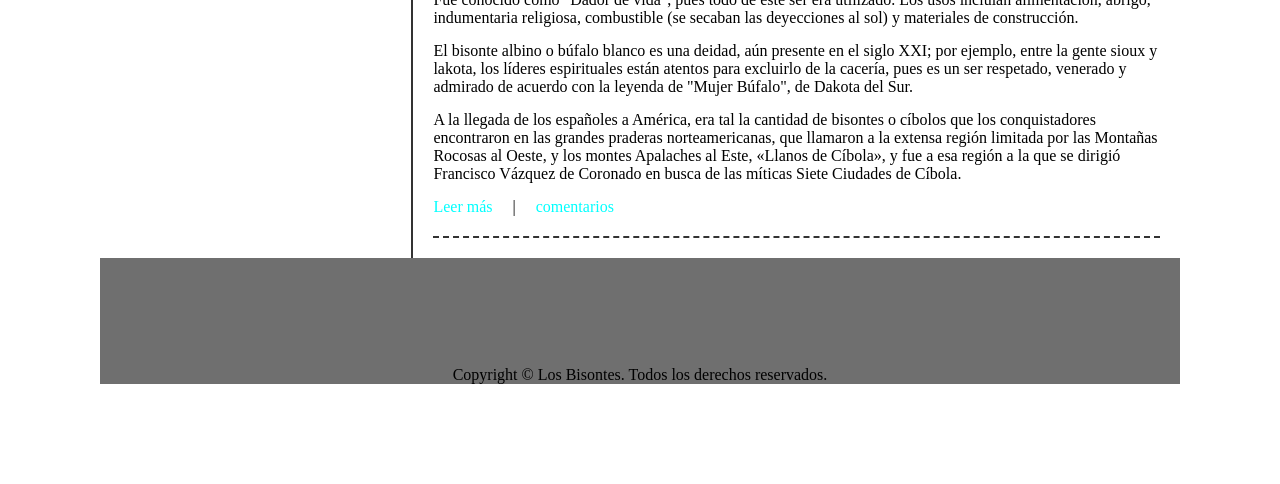
==== commit d6e2827e: "Arreglos" ====
--- a/6_Actividad/index.html
+++ b/6_Actividad/index.html
@@ -3,39 +3,24 @@
 <head>
     <meta charset="UTF-8">
     <meta name="viewport" content="width=device-width, initial-scale=1.0">
-    <title>Document</title>
+    <title>Búfalos</title>
     <link rel="stylesheet" href="css/style.css">
 </head>
     <body>
         <nav>
-            <ul>
-                <li class="selected"><a href="" class="selected">HOME</a></li>
-                <li><a href="">NOSOTROS</a></li>
-                <li><a href="">ENLACES</a></li>
-                <li><a href="">BLOG</a></li>
-                <li><a href="">CONTACTO</a></li>
-            </ul>
+            <li><a href="" class="selected">HOME</a></li>
+            <li><a href="">NOSOTROS</a></li>
+            <li><a href="">ENLACES</a></li>
+            <li><a href="">BLOG</a></li>
+            <li><a href="">CONTACTO</a></li>
         </nav>
-        <div id="Contenidos">
         <header>
-            <div class="carrusel-contenedor">
-                <h1>Los búfalos</h1>
-                <h4>El bisonte americano</h4>
-                <div class="carrusel">
-                    <img src="img/img_bufalos_pic1.jpg" alt="Bisontes comiendo" title="Bisontes comiendo">
-                    <img src="img/img_bufalos_pic2.jpg" alt="Bisontes en corral" title="Bisonte en el corral">
-                    <img src="img/img_bufalos_pic3.jpg" alt="Dos Bisontes" title="dos bisontes">
-                    <img src="img/img_bufalos_pic4.jpg" alt="Un bufalo depresivo en un corral " title="Un bufalo depresivo">
-                    <!--2 Carrusel-->
-                    <img src="img/img_bufalos_pic1.jpg" alt="Bisontes comiendo" title="Bisontes comiendo">
-                    <img src="img/img_bufalos_pic2.jpg" alt="Bisontes en corral" title="Bisonte en el corral">
-                    <img src="img/img_bufalos_pic3.jpg" alt="Dos Bisontes" title="dos bisontes">
-                    <img src="img/img_bufalos_pic4.jpg" alt="Un bufalo depresivo en un corral " title="Un bufalo depresivo">
-                </div>
-            </div>
+            <h1>Los búfalos</h1>
+            <h4>El bisonte americano</h4>
+            <img src="img/img_bufalos_pic1.jpg" alt="Bisontes comiendo" title="Bisontes comiendo">
         </header>
         <div id="contenedor">
-        <section class="categoria">
+        <aside>
             <div>
                 <h3>La cacería del bisonte americano</h3>
                 <p>La matanza del bisonte y su regreso a las grandes llanuras</p>
@@ -61,7 +46,7 @@
                 <li>Fagan, Brian. Ancient North America. 2005. Thames and Hudson</li>
                 <li>Koller, Larry. Fireside Book of Guns. 1959 Simon and Schuster</li>
             </div>
-        </section>
+        </aside>
         <main>
             <section>
                 <article>
@@ -74,12 +59,12 @@
                         <p>El <strong>bisonte americano (Bison bison)</strong>, también denominado <strong>búfalo</strong>, y —palabra en desuso— <strong>cíbolo</strong>, es una especie de gran mamífero artiodáctilo de la familia de los bóvidos (Bovidae). Solía habitar en las planicies del norte de México, los Estados Unidos y Canadá en grandes manadas, abarcando desde el Gran Lago del Esclavo hasta México y desde el este de Oregón hasta los Montes Apalaches. En referencia a esta especie, el término "búfalo," que data de 1635, tiene más historia que el concepto "bisonte," registrado en 1774.</p>
                         <p>Se ha reintroducido al bisonte americano en las planicies del norte de México, esperando una pronta recuperación de la especie donde solía pastar en siglos anteriores.</p>
                     </div>
-                    <div class="Contenido">
-                        <li><a href="">Leer más</a></li>
-                        <span>|</span>
-                        <li><a href="">comentarios</a></li>
-                    </div>
                 </article>
+                <div class="Contenido">
+                    <li><a href="">Leer más</a></li>
+                    <span>|</span>
+                    <li><a href="">comentarios</a></li>
+                </div>
             </section>
             <section>
                 <article>
@@ -91,12 +76,12 @@
                     <div>
                         <p>Los bisontes tienen un pelaje de color marrón oscuro durante el invierno, y uno más liviano de color marrón claro durante el verano. Llegan a medir hasta 1,80m de alto y 3m de largo, y pesan de 450 a 1.350kg. Tanto el macho como la hembra tienen pequeños cuernos curvos, los cuales usan para luchar en época de celo y como defensa.</p>      
                     </div>
-                    <div class="Contenido">
-                        <li><a href="">Leer más</a></li>
-                        <span>|</span>
-                        <li><a href="">comentarios</a></li>
-                    </div>                    
                 </article>
+                <div class="Contenido">
+                    <li><a href="">Leer más</a></li>
+                    <span>|</span>
+                    <li><a href="">comentarios</a></li>
+                </div>
             </section>
             <section>
                 <article>
@@ -109,12 +94,12 @@
                         <p>El bisonte americano es herbívoro; come hierbas y juncos. El bisonte se aparea en agosto y septiembre; y es polígamo. Su período de gestación dura entre 260 y 280 días, tras el cual nace una sola cría que es cuidada durante un año. Los bisontes llegan a su madurez a los 3 años de vida, y su promedio de vida es de 18 a 22 años.</p>
                         <p>Estos animales constituían la principal fuente de alimentación para los indígenas americanos de las Grandes Llanuras.</p>
                     </div>
-                    <div class="Contenido">
-                        <li><a href="">Leer más</a></li>
-                        <span>|</span>
-                        <li><a href="">comentarios</a></li>
-                    </div>                    
                 </article>
+                <div class="Contenido">
+                    <li><a href="">Leer más</a></li>
+                    <span>|</span>
+                    <li><a href="">comentarios</a></li>
+                </div>
             </section>
             <section>
                 <article>
@@ -130,15 +115,14 @@
                         A la llegada de los españoles a América, era tal la cantidad de bisontes o cíbolos que los conquistadores encontraron en las grandes praderas norteamericanas, que llamaron a la extensa región limitada por las Montañas Rocosas al Oeste, y los montes Apalaches al Este, «Llanos de Cíbola», y fue a esa región a la que se dirigió Francisco Vázquez de Coronado en busca de las míticas Siete Ciudades de Cíbola.
                         </p>
                     </div>
-                        <div class="Contenido">
-                        <li><a href="">Leer más</a></li>
-                        <span>|</span>
-                        <li><a href="">comentarios</a></li>
-                    </div>
                 </article>
+                <div class="Contenido">
+                    <li><a href="">Leer más</a></li>
+                    <span>|</span>
+                    <li><a href="">comentarios</a></li>
+                </div>
             </section>
         </main>
-        </div>
         </div>
         <footer>
             <p>Copyright © Los Bisontes. Todos los derechos reservados.</p>
--- a/6_Actividad/css/style.css
+++ b/6_Actividad/css/style.css
@@ -1,130 +1,49 @@
 *{
-    font-family: 'Gill Sans', 'Gill Sans MT', Calibri, 'Trebuchet MS', sans-serif;
+    font-family: Georgia, 'Times New Roman', Times, serif;
+    padding: 0;
     margin: 0;
-    padding: 0;
-}
-body{
-    background-image: url(../img/siteBackground.jpg);
 }
 
-h4{
-    font-weight: normal;
+body{
+    margin: 100px;
 }
-
-/*Header&Nav*/
-nav ul{
+/*Menu*/
+nav{
     display: flex;
-    flex-direction: row;
     list-style: none;
-    justify-content: center;
-    background-color: black;
-}
-
-nav li{
-    justify-content: space-between;
-    display: flex;
-    padding: 20px;
 }
 
 nav a{
     text-decoration: none;
-    color: gray;
-}
-
-.selected{
-    color: white;
-    background-color: rgb(30, 202, 202);
-}
-
-
-/*carrusel con ayuda de la IA*/
-.carrusel-contenedor {
-  width: 100%;
-  max-width: 1200px;
-  margin: 0 auto;
-  overflow: hidden;
-  position: relative;
-  border-radius: 10px;
-}
-
-.carrusel {
-  display: flex;
-  width: 100%;
-  gap: 20px;
-  animation: scroll-continuo 20s linear infinite;
-}
-
-.carrusel img {
-  width: 100%;
-  height: 400px;
-  object-fit: cover;
-  border-radius: 10px;
-}
-
-.carrusel-contenedor:hover .carrusel{
-  animation-play-state: paused;
-}
-
-@keyframes scroll-continuo {
-  0% {
-    transform: translateX(0);
-  }
-  100% {
-    transform: translateX(calc(-250%));
-}
+    padding: 20px;
 }
 
 /*Main*/
-#Contenidos{
-    max-width: 1200px;
-    margin: 20px auto 50px auto;
-    padding: 0 20px;
-}
-
-#contenedor{
-    display: flex;
-    gap: 30px;
-    width: 100%;
-}
-
-#contenedor a{
-    text-decoration: none;
-}
-
-#contenedor li{
-    list-style: none;
-}
-
-.categoria{
-    width: 300px;
-    flex-shrink: 0; /*nuevo buscado en documentacion de css*/
-    margin-right: 0;
-}
-
-.categoria div{
-    padding: 15px;
-}
-
-.categoria li{
-    margin: 10px;
-    border-bottom: 1px dashed #333;
-    padding-top: 10px;
-    padding-bottom: 10px;
-}
-
-/*Principal*/
 main{
-    flex: 1;
-    padding-left: 30px;
+    padding: 20px;
     border-left: 2px solid #333;
-}
-
-main h2{
-    padding-bottom: 10px;
+    width: 70%;
 }
 
 main section{
-    padding: 20px;
+    width: auto;
+    display: flex;
+    flex-direction: column;
+}
+.Contenido{
+    display: flex;
+    list-style: none;
+    padding-block-end: 20px;
+}
+
+.Contenido span{
+    padding-right: 20px;
+    padding-left: 20px;
+}
+
+.Contenido a{
+    text-decoration: none;
+    color: aqua;
 }
 
 .Poste{
@@ -136,34 +55,38 @@
     color: aqua;
 }
 
-main section p{
-    padding-bottom: 20px;
+section{
+    border-bottom: 2px dashed #333;
 }
 
-.Contenido{
-    display: flex;
-    padding: 20px;
-    padding-left: 0;
+section p{
+    padding-bottom: 15px;
 }
 
-.Contenido a{
-    color: aqua;
+section h2{
+    padding-top: 20px;
+    padding-bottom: 15px;
 }
 
-.Contenido span{
-    padding-right: 10px;
-    padding-left: 10px;
+#contenedor{
+    display: flex;
 }
 
-main article{
-    border-bottom: 1px dashed #333;
+/*aside*/
+aside{
+    width: 30%;
 }
 
-/*footer*/
+aside li{
+    list-style: none;
+    padding: 5px;
+}
+
+/*Footer*/
 footer{
     display: flex;
     justify-content: center;
-    background-color: rgb(216, 216, 216);
-    padding: 40px;
-    border-top: 1px solid rgb(193, 193, 193);
+    padding-top: 10%;
+    background-color: #6f6f6f;
+
 }
